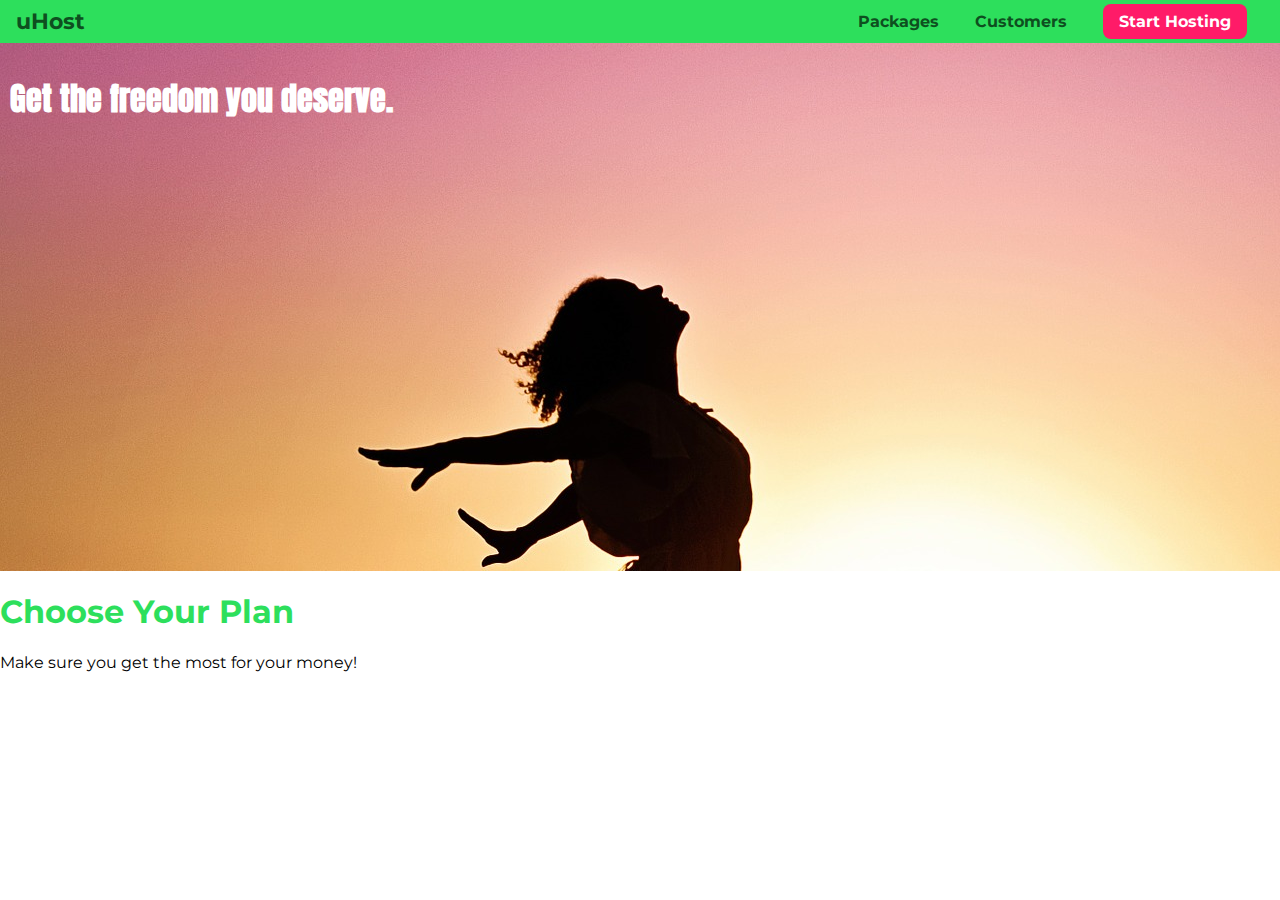
==== main-project/index.html @ 938ebb88 "adding background image and diving deeper exercise" ====
<!DOCTYPE html>
<html lang="en">

<head>
    <meta charset="UTF-8">
    <meta http-equiv="X-UA-Compatible" content="ie=edge">
    <title>uHost</title>
    <link rel="shortcut icon" href="favicon.png">
    <link href="https://fonts.googleapis.com/css?family=Anton" rel="stylesheet">
    <link href="https://fonts.googleapis.com/css?family=Montserrat:400,700" rel="stylesheet">
    <link rel="stylesheet" href="main.css">
</head>

<body>
    <header class="main-header">
        <div>
            <a href="index.html" class="main-header__brand">
                uHost
            </a>
        </div>
        <nav class="main-nav">
            <ul class="main-nav__items">
                <li class="main-nav__item">
                    <a href="packages/index.html">Packages</a>
                </li>
                <li class="main-nav__item">
                    <a href="customers/index.html">Customers</a>
                </li>
                <li class="main-nav__item main-nav__item--cta">
                    <a href="start-hosting/index.html">Start Hosting</a>
                </li>
            </ul>
        </nav>
    </header>

    <main>
        <section id="product-overview">
            <h1>Get the freedom you deserve.</h1>
        </section>
        <section id="plans">
            <h1 class="section-title">Choose Your Plan</h1>
            <p>Make sure you get the most for your money!</p>
        </section>
    </main>
</body>

</html>
---- main-project/main.css ----
* {
    box-sizing: border-box; /* now the width includes padding and border (in addition to the content) */
}

body {
    font-family: 'Montserrat', sans-serif;
    margin: 0;
}

#product-overview {
    background: url("freedom.jpg");
    width: 100%;
    height: 528px;
    padding: 10px;
}

.section-title {
    color: #2ddf5c;
}

#product-overview h1 {
    color: white;
    font-family: 'Anton', sans-serif;
}

/* h1 {
    font-family: sans-serif
} */

.main-header {
    width: 100%;
    background-color: #2ddf5c;
    padding: 8px 16px;
}

.main-header > div {
    display: inline-block;
    vertical-align: middle;
}

.main-header__brand {
    color: #0e4f1f;
    text-decoration: none;
    font-weight: bold;
    font-size: 22px;
}


.main-nav {
    display: inline-block;
    text-align: right;
    width: calc(100% - 74px);
    vertical-align: middle;
}

.main-nav__items {
    margin: 0;
    padding: 0;
    list-style: none;  /* Removes the bullet points of the list */
}

.main-nav__item {
    display: inline-block;
    margin: 0 16px;
}

.main-nav__item a {
    text-decoration: none;
    color: #0e4f1f;
    font-weight: bold;
    padding: 3px 0;
}

.main-nav__item a:hover,
.main-nav__item a:active {
    color: white;
    border-bottom: 5px solid white;

}

.main-nav__item--cta a { /* cta stands for: CALL TO ACTION */
    color: white;
    background-color: #ff1b68;
    padding: 8px 16px;
    border-radius: 8px;
}

.main-nav__item--cta a:hover,
.main-nav__item--cta a:active {
    color: #ff1b68;
    background-color: white;
    border: none;
}
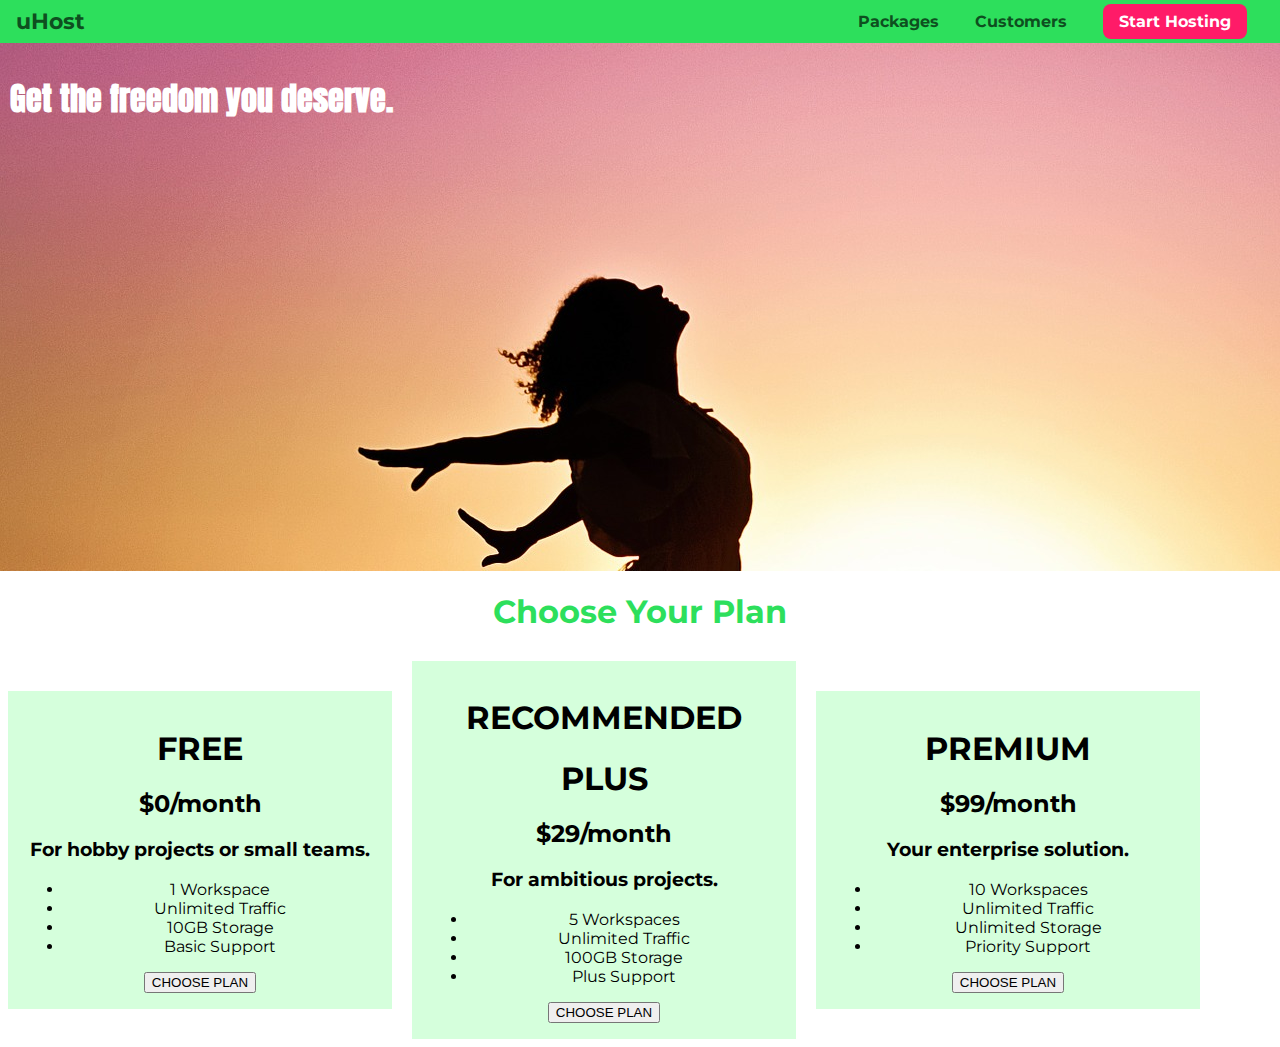
==== commit 21135bb9: "adding plan section" ====
--- a/main-project/index.html
+++ b/main-project/index.html
@@ -39,7 +39,51 @@
         </section>
         <section id="plans">
             <h1 class="section-title">Choose Your Plan</h1>
-            <p>Make sure you get the most for your money!</p>
+            <div>
+                <article class="plan">
+                    <h1>FREE</h1>
+                    <h2>$0/month</h2>
+                    <h3>For hobby projects or small teams.</h3>
+                    <ul>
+                        <li>1 Workspace</li>
+                        <li>Unlimited Traffic</li>
+                        <li>10GB Storage</li>
+                        <li>Basic Support</li>
+                    </ul>
+                    <div>
+                        <button>CHOOSE PLAN</button>
+                    </div>
+                </article>
+                <article class="plan">
+                    <h1>RECOMMENDED</h1>
+                    <h1>PLUS</h1>
+                    <h2>$29/month</h2>
+                    <h3>For ambitious projects.</h3>
+                    <ul>
+                        <li>5 Workspaces</li>
+                        <li>Unlimited Traffic</li>
+                        <li>100GB Storage</li>
+                        <li>Plus Support</li>
+                    </ul>
+                    <div>
+                        <button>CHOOSE PLAN</button>
+                    </div>
+                </article>
+                <article class="plan">
+                    <h1>PREMIUM</h1>
+                    <h2>$99/month</h2>
+                    <h3>Your enterprise solution.</h3>
+                    <ul>
+                        <li>10 Workspaces</li>
+                        <li>Unlimited Traffic</li>
+                        <li>Unlimited Storage</li>
+                        <li>Priority Support</li>
+                    </ul>
+                    <div>
+                        <button>CHOOSE PLAN</button>
+                    </div>
+                </article>
+            </div>
         </section>
     </main>
 </body>
--- a/main-project/main.css
+++ b/main-project/main.css
@@ -16,11 +16,22 @@
 
 .section-title {
     color: #2ddf5c;
+    text-align: center;
 }
 
 #product-overview h1 {
     color: white;
     font-family: 'Anton', sans-serif;
+}
+
+.plan {
+    background-color: #d5ffdc;
+    text-align: center;
+    padding: 16px;
+    margin: 8px;
+    display: inline-block;
+    width: 30%;
+    vertical-align: middle;
 }
 
 /* h1 {
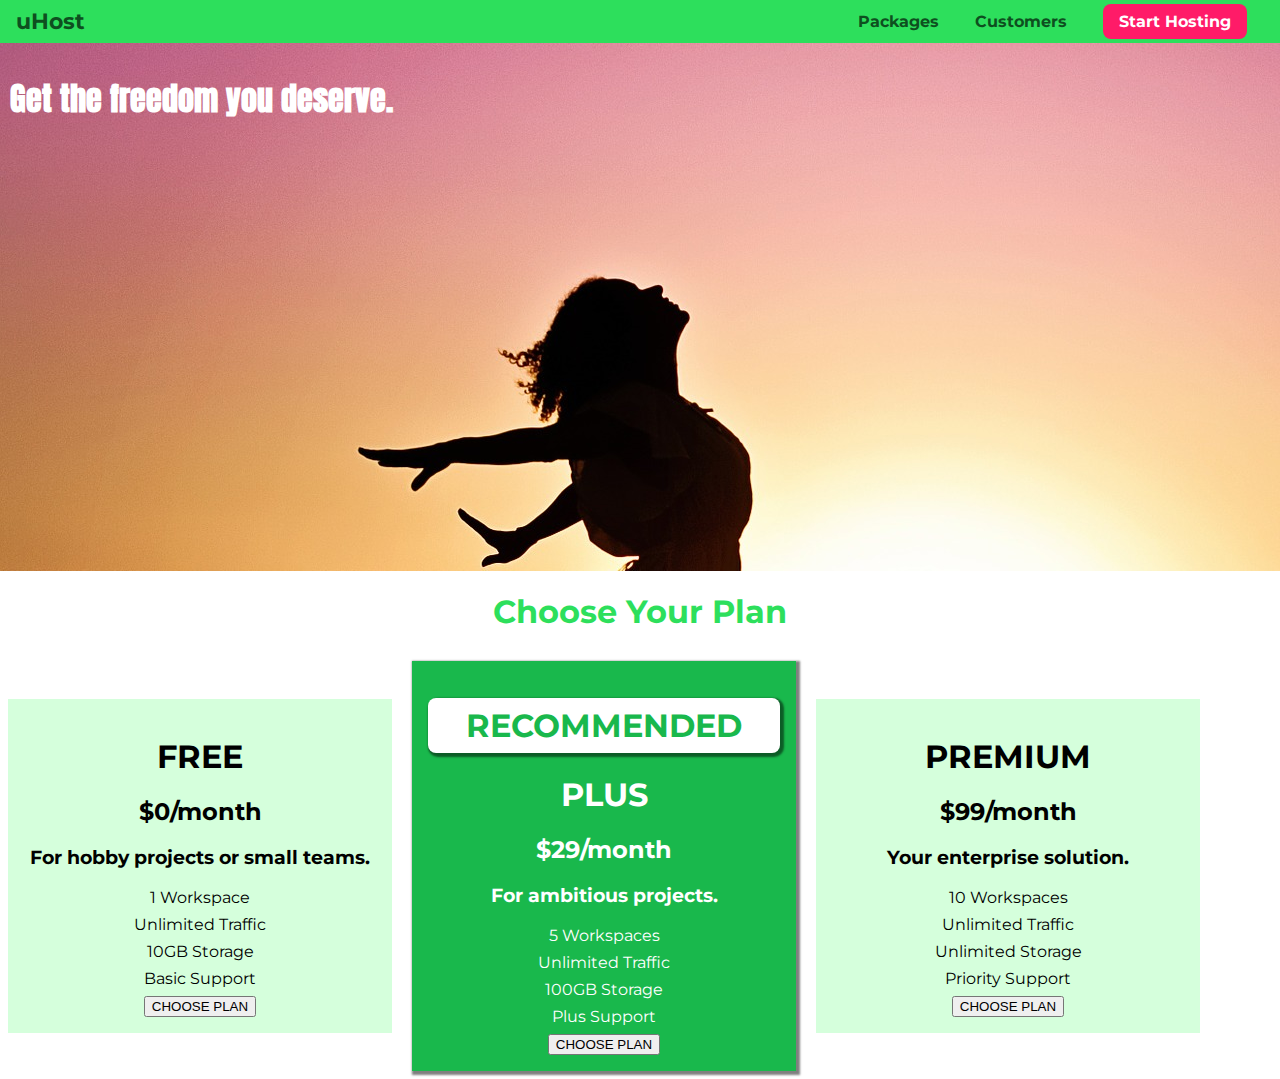
==== commit 9ed6ddc0: "styling the plan list" ====
--- a/main-project/index.html
+++ b/main-project/index.html
@@ -44,26 +44,26 @@
                     <h1>FREE</h1>
                     <h2>$0/month</h2>
                     <h3>For hobby projects or small teams.</h3>
-                    <ul>
-                        <li>1 Workspace</li>
-                        <li>Unlimited Traffic</li>
-                        <li>10GB Storage</li>
-                        <li>Basic Support</li>
+                    <ul class="plan__features">
+                        <li class="plan__feature">1 Workspace</li>
+                        <li class="plan__feature">Unlimited Traffic</li>
+                        <li class="plan__feature">10GB Storage</li>
+                        <li class="plan__feature">Basic Support</li>
                     </ul>
                     <div>
                         <button>CHOOSE PLAN</button>
                     </div>
                 </article>
-                <article class="plan">
-                    <h1>RECOMMENDED</h1>
+                <article class="plan plan--highlighted">
+                    <h1 class="plan__annotation">RECOMMENDED</h1>
                     <h1>PLUS</h1>
                     <h2>$29/month</h2>
                     <h3>For ambitious projects.</h3>
-                    <ul>
-                        <li>5 Workspaces</li>
-                        <li>Unlimited Traffic</li>
-                        <li>100GB Storage</li>
-                        <li>Plus Support</li>
+                    <ul class="plan__features">
+                        <li class="plan__feature">5 Workspaces</li>
+                        <li class="plan__feature">Unlimited Traffic</li>
+                        <li class="plan__feature">100GB Storage</li>
+                        <li class="plan__feature">Plus Support</li>
                     </ul>
                     <div>
                         <button>CHOOSE PLAN</button>
@@ -73,11 +73,11 @@
                     <h1>PREMIUM</h1>
                     <h2>$99/month</h2>
                     <h3>Your enterprise solution.</h3>
-                    <ul>
-                        <li>10 Workspaces</li>
-                        <li>Unlimited Traffic</li>
-                        <li>Unlimited Storage</li>
-                        <li>Priority Support</li>
+                    <ul class="plan__features">
+                        <li class="plan__feature">10 Workspaces</li>
+                        <li class="plan__feature">Unlimited Traffic</li>
+                        <li class="plan__feature">Unlimited Storage</li>
+                        <li class="plan__feature">Priority Support</li>
                     </ul>
                     <div>
                         <button>CHOOSE PLAN</button>
--- a/main-project/main.css
+++ b/main-project/main.css
@@ -14,14 +14,14 @@
     padding: 10px;
 }
 
+#product-overview h1 {
+    color: white;
+    font-family: 'Anton', sans-serif;
+}
+
 .section-title {
     color: #2ddf5c;
     text-align: center;
-}
-
-#product-overview h1 {
-    color: white;
-    font-family: 'Anton', sans-serif;
 }
 
 .plan {
@@ -34,6 +34,29 @@
     vertical-align: middle;
 }
 
+.plan--highlighted {
+    background-color: #19b84c;
+    color: white;
+    box-shadow: 2px 2px 2px 2px rgba(0, 0, 0, 0.5);
+}
+
+.plan__features {
+    list-style: none;
+    margin: 0;
+    padding: 0;
+}
+
+.plan__feature {
+    margin: 8px 0;
+}
+
+.plan__annotation {
+    background-color: white;
+    color: #19b84c;
+    padding: 8px;
+    box-shadow: 2px 2px 2px 2px rgba(0, 0, 0, 0.5);
+    border-radius: 8px;
+}
 /* h1 {
     font-family: sans-serif
 } */
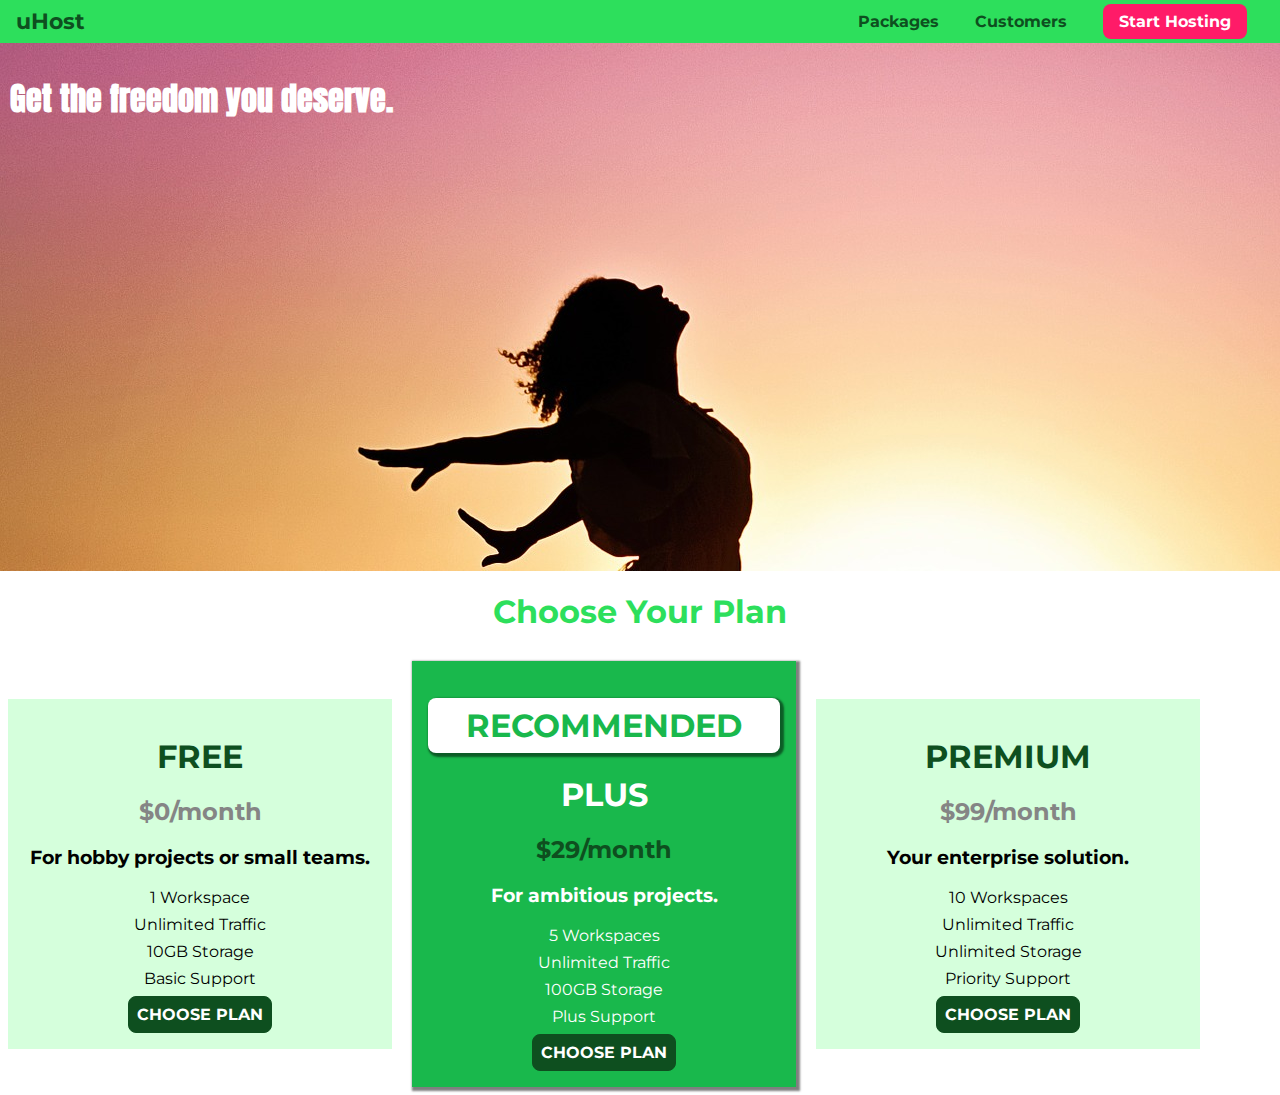
==== commit bf416c08: "styling button and removing outlines" ====
--- a/main-project/index.html
+++ b/main-project/index.html
@@ -41,8 +41,8 @@
             <h1 class="section-title">Choose Your Plan</h1>
             <div>
                 <article class="plan">
-                    <h1>FREE</h1>
-                    <h2>$0/month</h2>
+                    <h1 class="plan__title">FREE</h1>
+                    <h2 class="plan__price">$0/month</h2>
                     <h3>For hobby projects or small teams.</h3>
                     <ul class="plan__features">
                         <li class="plan__feature">1 Workspace</li>
@@ -51,13 +51,13 @@
                         <li class="plan__feature">Basic Support</li>
                     </ul>
                     <div>
-                        <button>CHOOSE PLAN</button>
+                        <button class="button">CHOOSE PLAN</button>
                     </div>
                 </article>
                 <article class="plan plan--highlighted">
                     <h1 class="plan__annotation">RECOMMENDED</h1>
-                    <h1>PLUS</h1>
-                    <h2>$29/month</h2>
+                    <h1 class="plan__title">PLUS</h1>
+                    <h2 class="plan__price">$29/month</h2>
                     <h3>For ambitious projects.</h3>
                     <ul class="plan__features">
                         <li class="plan__feature">5 Workspaces</li>
@@ -66,12 +66,12 @@
                         <li class="plan__feature">Plus Support</li>
                     </ul>
                     <div>
-                        <button>CHOOSE PLAN</button>
+                        <button class="button">CHOOSE PLAN</button>
                     </div>
                 </article>
                 <article class="plan">
-                    <h1>PREMIUM</h1>
-                    <h2>$99/month</h2>
+                    <h1 class="plan__title">PREMIUM</h1>
+                    <h2 class="plan__price">$99/month</h2>
                     <h3>Your enterprise solution.</h3>
                     <ul class="plan__features">
                         <li class="plan__feature">10 Workspaces</li>
@@ -80,7 +80,7 @@
                         <li class="plan__feature">Priority Support</li>
                     </ul>
                     <div>
-                        <button>CHOOSE PLAN</button>
+                        <button class="button">CHOOSE PLAN</button>
                     </div>
                 </article>
             </div>
--- a/main-project/main.css
+++ b/main-project/main.css
@@ -40,6 +40,30 @@
     box-shadow: 2px 2px 2px 2px rgba(0, 0, 0, 0.5);
 }
 
+.plan__annotation {
+    background-color: white;
+    color: #19b84c;
+    padding: 8px;
+    box-shadow: 2px 2px 2px 2px rgba(0, 0, 0, 0.5);
+    border-radius: 8px;
+}
+
+.plan__title {
+    color: #0e4f1f;
+}
+
+.plan__price {
+    color: #858585;
+}
+
+.plan--highlighted .plan__title {
+    color: white;
+}
+
+.plan--highlighted .plan__price {
+    color: #0e4f1f;
+}
+
 .plan__features {
     list-style: none;
     margin: 0;
@@ -50,13 +74,29 @@
     margin: 8px 0;
 }
 
-.plan__annotation {
-    background-color: white;
-    color: #19b84c;
+.button {
+    background-color: #0e4f1f;
+    color: white;
+    font: inherit;
+    border: 1.5px solid #0e4f1f;
     padding: 8px;
-    box-shadow: 2px 2px 2px 2px rgba(0, 0, 0, 0.5);
     border-radius: 8px;
+    font-weight: bold;
+    cursor: pointer;
 }
+
+.button:hover,
+.button:active {
+    background: white;
+    color: #0e4f1f;
+}
+
+.button:focus {
+    outline: none;
+}
+
+
+
 /* h1 {
     font-family: sans-serif
 } */
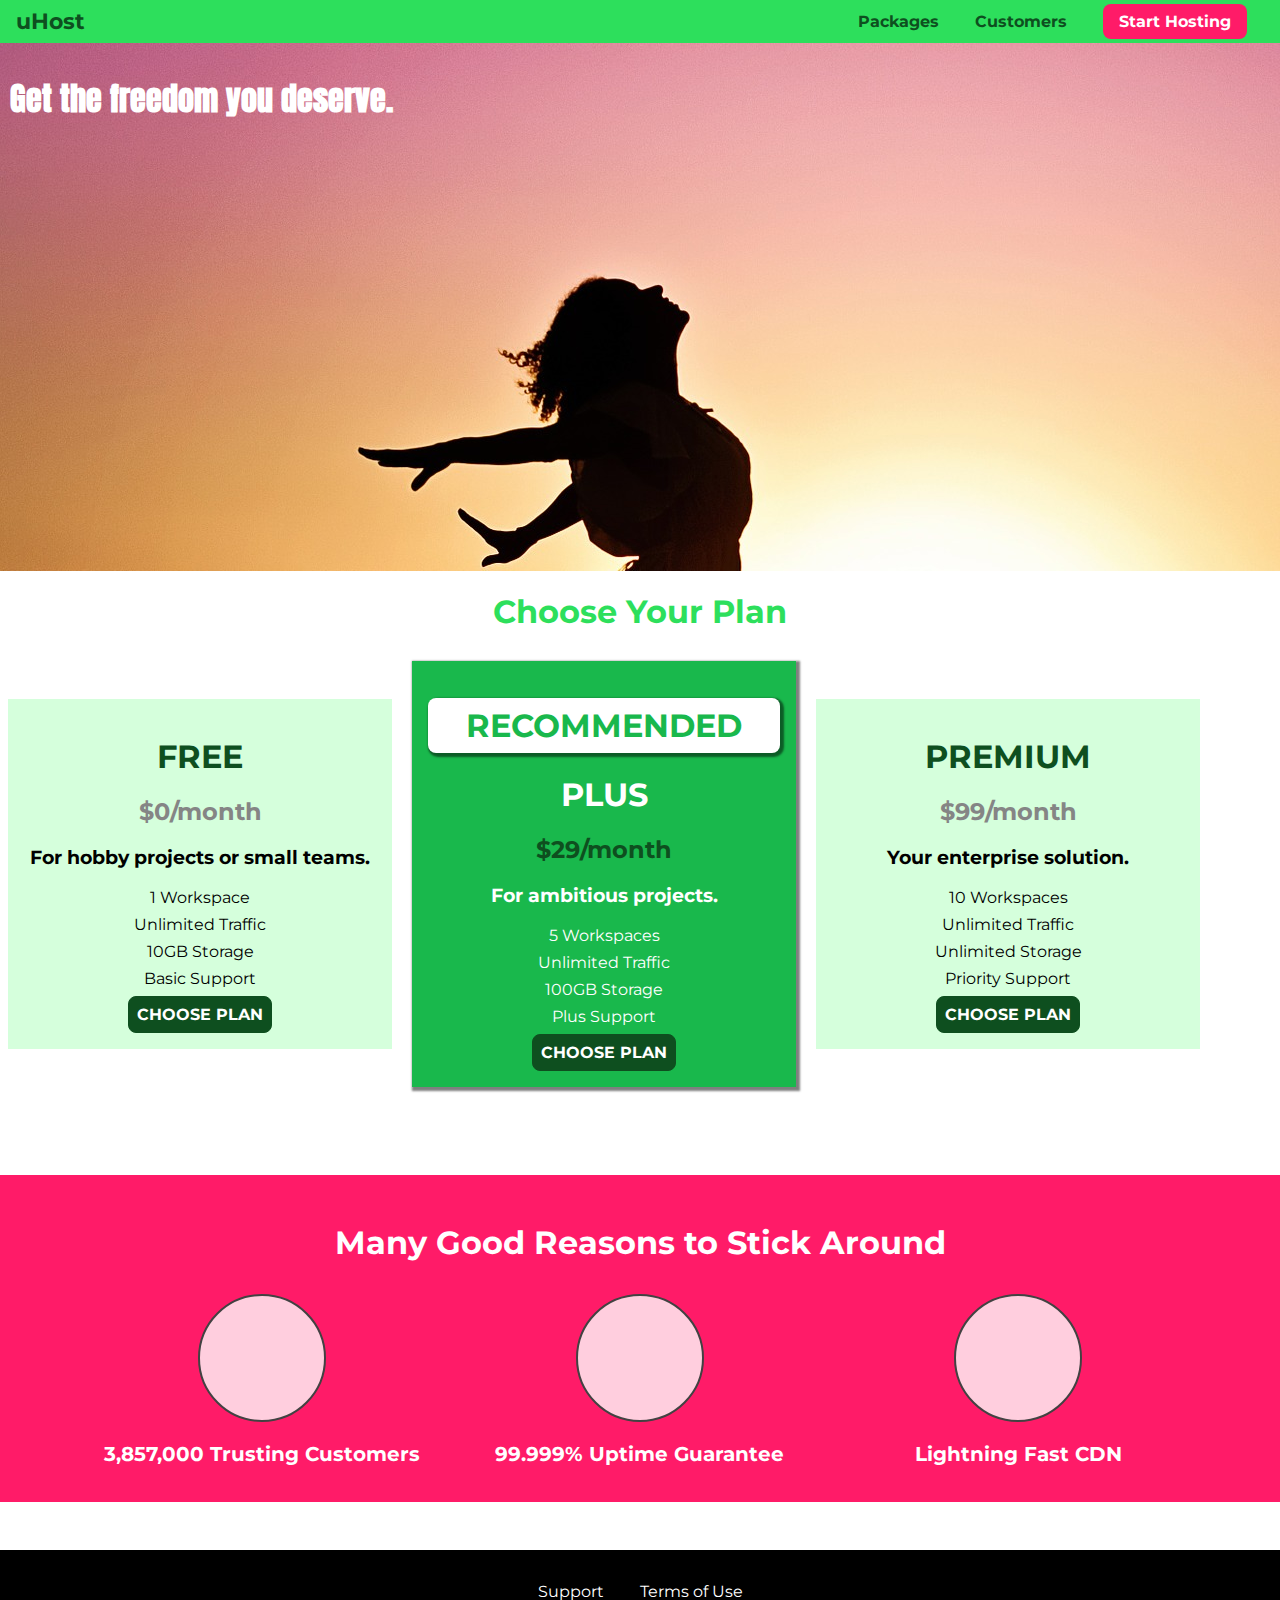
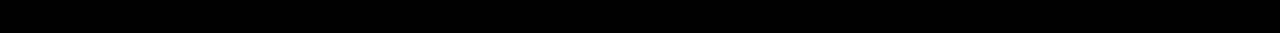
==== commit 1d3d1afb: "adding footer" ====
--- a/main-project/index.html
+++ b/main-project/index.html
@@ -85,6 +85,41 @@
                 </article>
             </div>
         </section>
+        <section id="key-features">
+            <h1 class="section-title">Many Good Reasons to Stick Around</h1>
+            <ul class="key-feature__list">
+                <li class="key-feature">
+                    <div class="key-feature__image">
+
+                    </div>
+                    <p class="key-feature__description">3,857,000 Trusting Customers</p>
+                </li>
+                <li class="key-feature">
+                    <div class="key-feature__image">
+
+                    </div>
+                    <p class="key-feature__description">99.999% Uptime Guarantee</p>
+                </li>
+                <li class="key-feature">
+                    <div class="key-feature__image">
+
+                    </div>
+                    <p class="key-feature__description">Lightning Fast CDN</p>
+                </li>
+            </ul>
+        </section>
+        <footer class="main-footer">
+            <nav>
+                <ul class="main-footer__links">
+                    <li class="main-footer__link">
+                        <a href="#">Support</a>
+                    </li>
+                    <li class="main-footer__link">
+                        <a href="#">Terms of Use</a>
+                    </li>
+                </ul>
+            </nav>
+        </footer>
     </main>
 </body>
 
--- a/main-project/main.css
+++ b/main-project/main.css
@@ -95,6 +95,47 @@
     outline: none;
 }
 
+#key-features {
+    background: #ff1b68;
+    margin-top: 80px;
+    padding: 16px;
+}
+
+#key-features .section-title {
+    color: white;
+    margin: 32px;
+}
+
+.key-feature__list {
+    list-style: none;
+    margin: 0;
+    padding: 0;
+    text-align: center;
+}
+
+.key-feature {
+    display: inline-block;
+    width: 30%;
+    vertical-align: top;
+}
+
+.key-feature__image {
+    background: #ffcede;
+    width: 128px;
+    height: 128px;
+    border: 2px solid #424242;
+    border-radius: 50%;
+    margin: auto;
+}
+
+.key-feature__description {
+    text-align: center;
+    font-weight: bold;
+    color: white;
+    font-size: 20px;
+}
+
+
 
 
 /* h1 {
@@ -164,4 +205,32 @@
     color: #ff1b68;
     background-color: white;
     border: none;
+}
+
+.main-footer {
+    background-color: black;
+    padding: 32px;
+    margin-top: 48px;
+}
+
+.main-footer__links {
+    list-style: none;
+    margin: 0;
+    padding: 0;
+    text-align: center;
+}
+
+.main-footer__link {
+    display: inline-block;
+    margin: 0 16px;
+}
+
+.main-footer__link a {
+    color: white;
+    text-decoration: none;
+}
+
+.main-footer__link a:hover,
+.main-footer__link a:active {
+    color: #ccc;
 }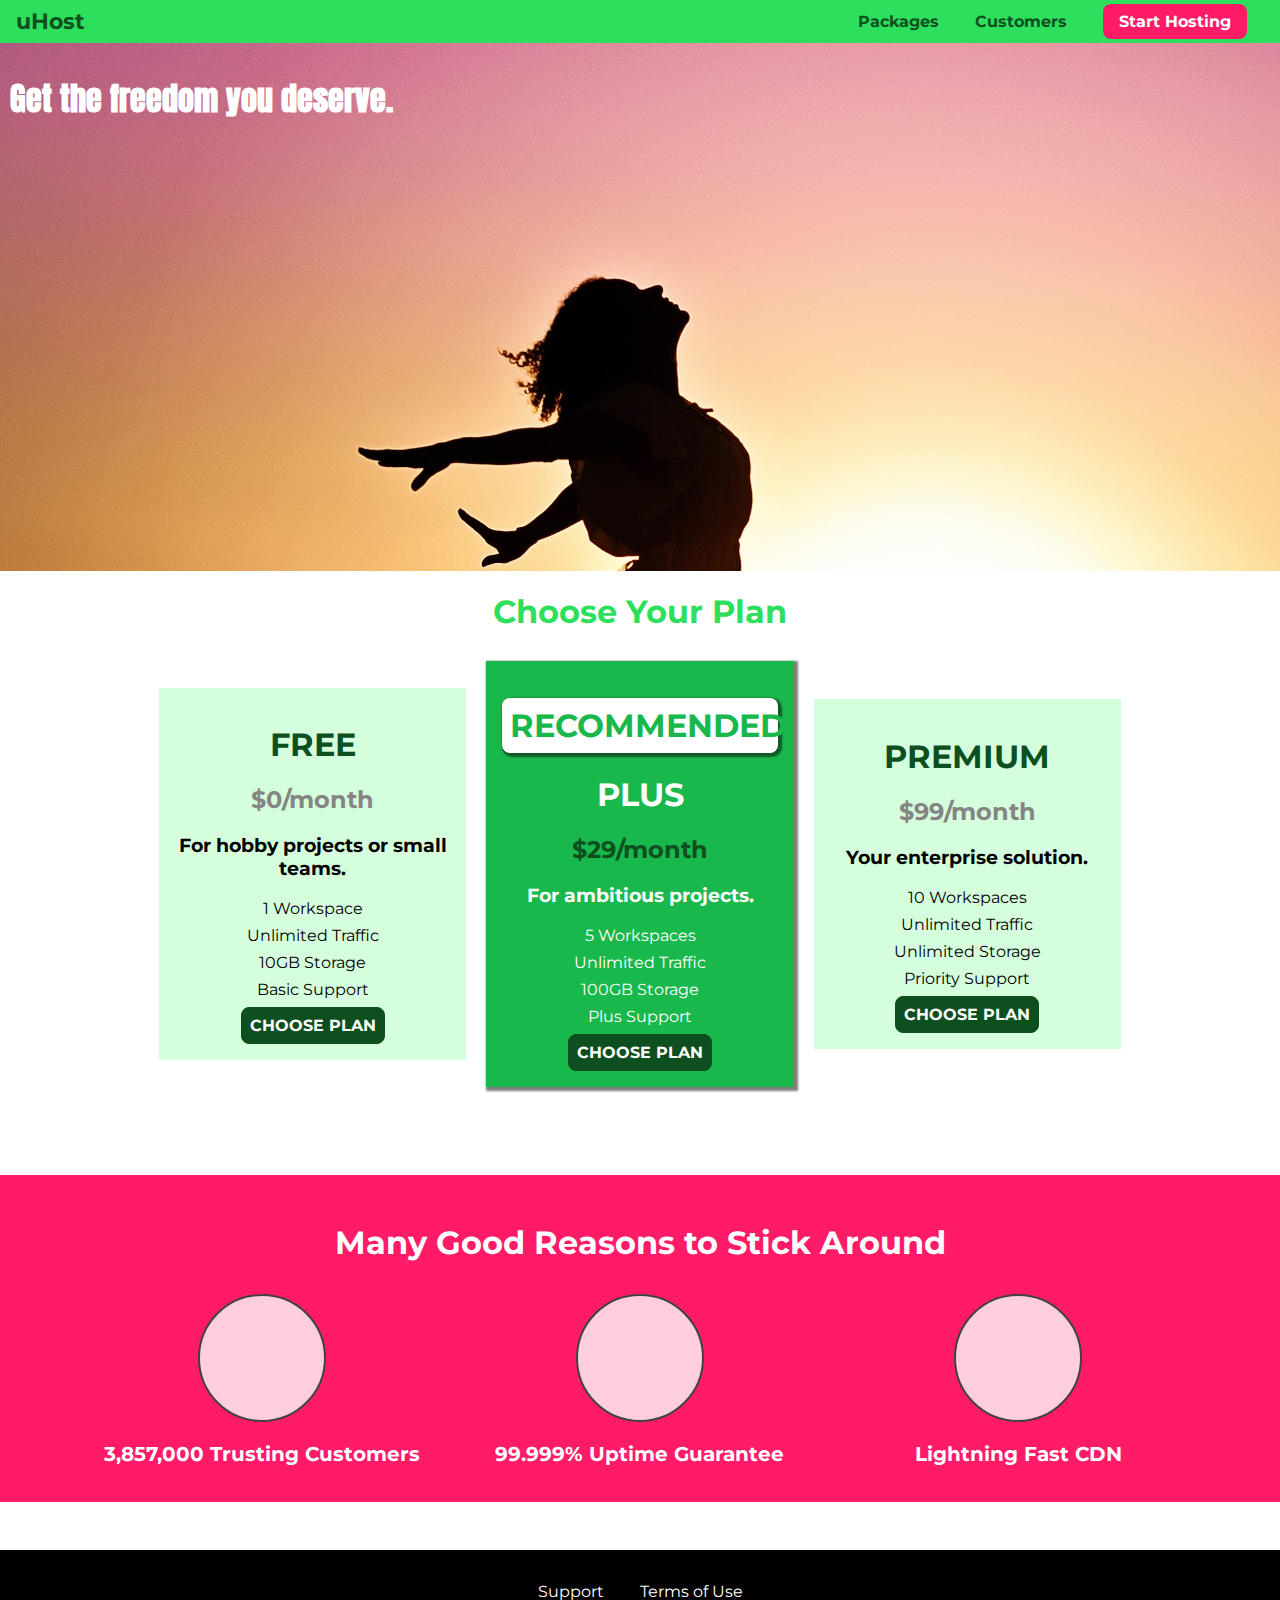
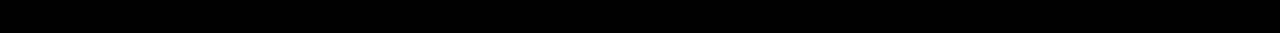
==== commit e39abb58: "fixing hover & small tweaks" ====
--- a/main-project/index.html
+++ b/main-project/index.html
@@ -8,6 +8,7 @@
     <link rel="shortcut icon" href="favicon.png">
     <link href="https://fonts.googleapis.com/css?family=Anton" rel="stylesheet">
     <link href="https://fonts.googleapis.com/css?family=Montserrat:400,700" rel="stylesheet">
+    <link rel="stylesheet" href="shared.css">
     <link rel="stylesheet" href="main.css">
 </head>
 
@@ -39,7 +40,7 @@
         </section>
         <section id="plans">
             <h1 class="section-title">Choose Your Plan</h1>
-            <div>
+            <div class="plan__list">
                 <article class="plan">
                     <h1 class="plan__title">FREE</h1>
                     <h2 class="plan__price">$0/month</h2>
@@ -108,19 +109,19 @@
                 </li>
             </ul>
         </section>
-        <footer class="main-footer">
-            <nav>
-                <ul class="main-footer__links">
-                    <li class="main-footer__link">
-                        <a href="#">Support</a>
-                    </li>
-                    <li class="main-footer__link">
-                        <a href="#">Terms of Use</a>
-                    </li>
-                </ul>
-            </nav>
-        </footer>
     </main>
+    <footer class="main-footer">
+        <nav>
+            <ul class="main-footer__links">
+                <li class="main-footer__link">
+                    <a href="#">Support</a>
+                </li>
+                <li class="main-footer__link">
+                    <a href="#">Terms of Use</a>
+                </li>
+            </ul>
+        </nav>
+    </footer>
 </body>
 
 </html>--- a/main-project/shared.css
+++ b/main-project/shared.css
@@ -0,0 +1,122 @@
+* {
+    box-sizing: border-box; /* now the width includes padding and border (in addition to the content) */
+}
+
+body {
+    font-family: 'Montserrat', sans-serif;
+    margin: 0;
+}
+
+.main-header {
+    width: 100%;
+    background-color: #2ddf5c;
+    padding: 8px 16px;
+}
+
+.main-header > div {
+    display: inline-block;
+    vertical-align: middle;
+}
+
+.main-header__brand {
+    color: #0e4f1f;
+    text-decoration: none;
+    font-weight: bold;
+    font-size: 22px;
+}
+
+
+.main-nav {
+    display: inline-block;
+    text-align: right;
+    width: calc(100% - 74px);
+    vertical-align: middle;
+}
+
+.main-nav__items {
+    margin: 0;
+    padding: 0;
+    list-style: none;  /* Removes the bullet points of the list */
+}
+
+.main-nav__item {
+    display: inline-block;
+    margin: 0 16px;
+}
+
+.main-nav__item a {
+    text-decoration: none;
+    color: #0e4f1f;
+    font-weight: bold;
+    padding: 3px 0;
+}
+
+.main-nav__item a:hover,
+.main-nav__item a:active {
+    color: white;
+    border-bottom: 5px solid white;
+
+}
+
+.main-nav__item--cta a { /* cta stands for: CALL TO ACTION */
+    color: white;
+    background-color: #ff1b68;
+    padding: 8px 16px;
+    border-radius: 8px;
+}
+
+.main-nav__item--cta a:hover,
+.main-nav__item--cta a:active {
+    color: #ff1b68;
+    background-color: white;
+    border: none;
+}
+
+.main-footer {
+    background-color: black;
+    padding: 32px;
+    margin-top: 48px;
+}
+
+.main-footer__links {
+    list-style: none;
+    margin: 0;
+    padding: 0;
+    text-align: center;
+}
+
+.main-footer__link {
+    display: inline-block;
+    margin: 0 16px;
+}
+
+.main-footer__link a {
+    color: white;
+    text-decoration: none;
+}
+
+.main-footer__link a:hover,
+.main-footer__link a:active {
+    color: #ccc;
+}
+
+.button {
+    background-color: #0e4f1f;
+    color: white;
+    font: inherit;
+    border: 1.5px solid #0e4f1f;
+    padding: 8px;
+    border-radius: 8px;
+    font-weight: bold;
+    cursor: pointer;
+}
+
+.button:hover,
+.button:active {
+    background: white;
+    color: #0e4f1f;
+}
+
+.button:focus {
+    outline: none;
+}--- a/main-project/main.css
+++ b/main-project/main.css
@@ -1,11 +1,4 @@
-* {
-    box-sizing: border-box; /* now the width includes padding and border (in addition to the content) */
-}
 
-body {
-    font-family: 'Montserrat', sans-serif;
-    margin: 0;
-}
 
 #product-overview {
     background: url("freedom.jpg");
@@ -21,6 +14,12 @@
 
 .section-title {
     color: #2ddf5c;
+    text-align: center;
+}
+
+.plan__list {
+    width: 80%;
+    margin: auto;
     text-align: center;
 }
 
@@ -74,27 +73,6 @@
     margin: 8px 0;
 }
 
-.button {
-    background-color: #0e4f1f;
-    color: white;
-    font: inherit;
-    border: 1.5px solid #0e4f1f;
-    padding: 8px;
-    border-radius: 8px;
-    font-weight: bold;
-    cursor: pointer;
-}
-
-.button:hover,
-.button:active {
-    background: white;
-    color: #0e4f1f;
-}
-
-.button:focus {
-    outline: none;
-}
-
 #key-features {
     background: #ff1b68;
     margin-top: 80px;
@@ -142,95 +120,3 @@
     font-family: sans-serif
 } */
 
-.main-header {
-    width: 100%;
-    background-color: #2ddf5c;
-    padding: 8px 16px;
-}
-
-.main-header > div {
-    display: inline-block;
-    vertical-align: middle;
-}
-
-.main-header__brand {
-    color: #0e4f1f;
-    text-decoration: none;
-    font-weight: bold;
-    font-size: 22px;
-}
-
-
-.main-nav {
-    display: inline-block;
-    text-align: right;
-    width: calc(100% - 74px);
-    vertical-align: middle;
-}
-
-.main-nav__items {
-    margin: 0;
-    padding: 0;
-    list-style: none;  /* Removes the bullet points of the list */
-}
-
-.main-nav__item {
-    display: inline-block;
-    margin: 0 16px;
-}
-
-.main-nav__item a {
-    text-decoration: none;
-    color: #0e4f1f;
-    font-weight: bold;
-    padding: 3px 0;
-}
-
-.main-nav__item a:hover,
-.main-nav__item a:active {
-    color: white;
-    border-bottom: 5px solid white;
-
-}
-
-.main-nav__item--cta a { /* cta stands for: CALL TO ACTION */
-    color: white;
-    background-color: #ff1b68;
-    padding: 8px 16px;
-    border-radius: 8px;
-}
-
-.main-nav__item--cta a:hover,
-.main-nav__item--cta a:active {
-    color: #ff1b68;
-    background-color: white;
-    border: none;
-}
-
-.main-footer {
-    background-color: black;
-    padding: 32px;
-    margin-top: 48px;
-}
-
-.main-footer__links {
-    list-style: none;
-    margin: 0;
-    padding: 0;
-    text-align: center;
-}
-
-.main-footer__link {
-    display: inline-block;
-    margin: 0 16px;
-}
-
-.main-footer__link a {
-    color: white;
-    text-decoration: none;
-}
-
-.main-footer__link a:hover,
-.main-footer__link a:active {
-    color: #ccc;
-}